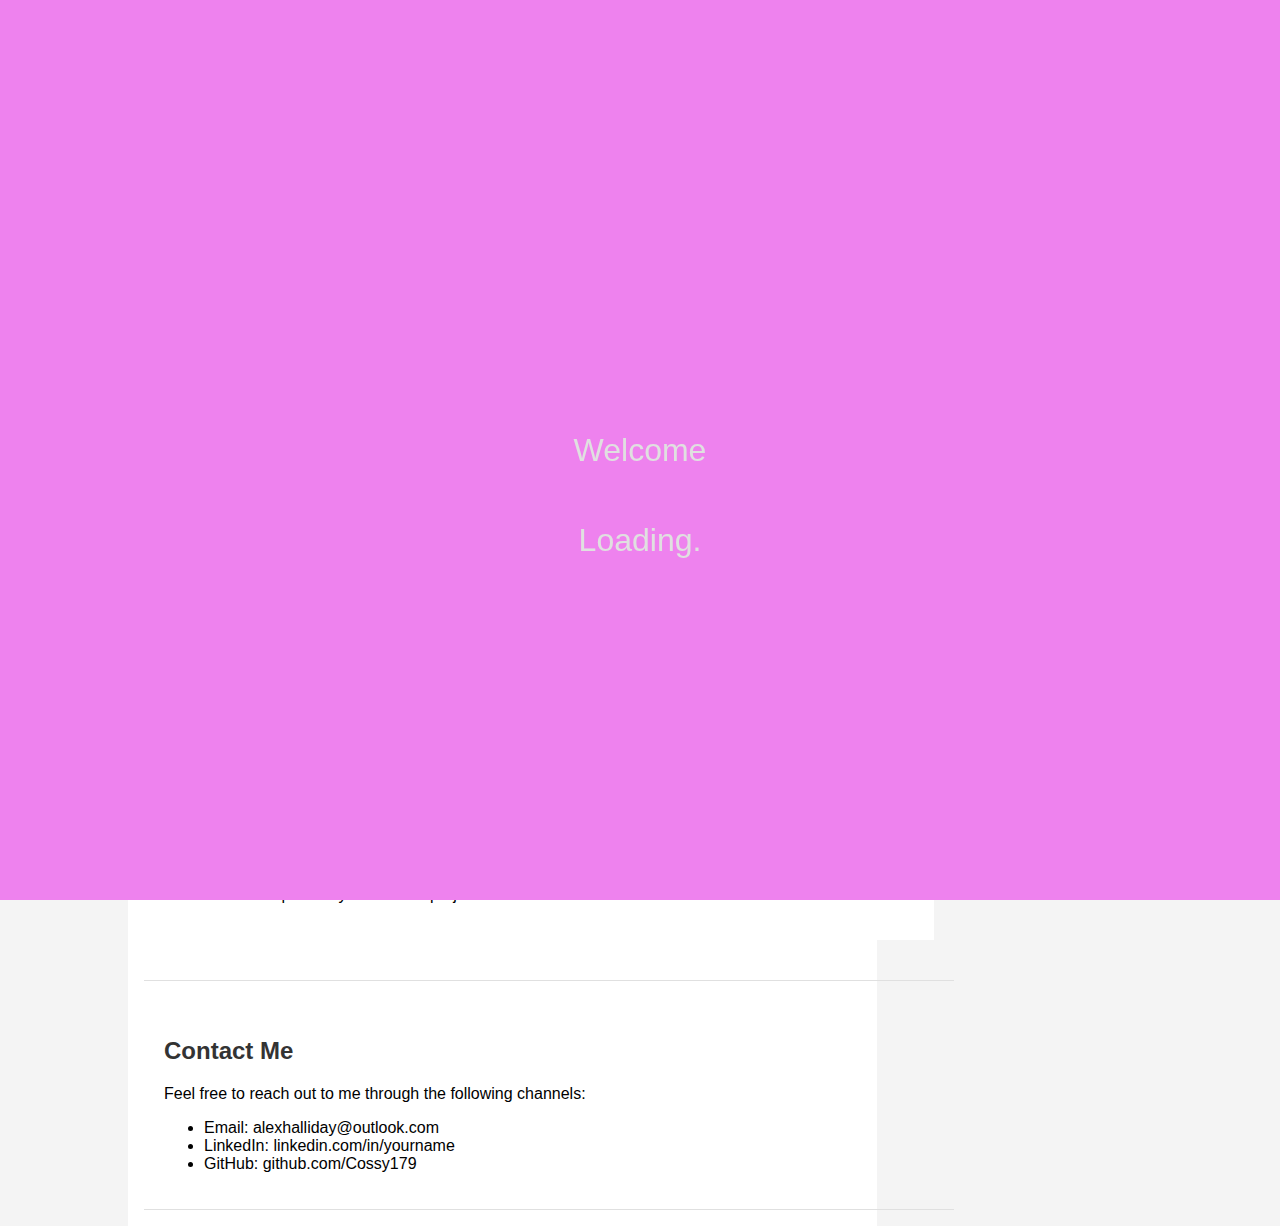
==== index.html @ a6df0967 "first commit" ====
<!DOCTYPE html>
<html>
<head>
    <title>My Portfolio</title>
    <link rel="stylesheet" href="styles.css">
    <script src="script.js"></script>
</head>
<body>
    <div class="welcome">Welcome</div>
    <div class="loading">Loading</div>
    <div class="container">
    <main>
        <header>
            <h1>Alex Halliday</h1>
            <nav>
                <ul id="menu-list">
                    <li><a href="#hero">Home</a></li>
                    <li><a href="#skills">Skills</a></li>
                    <li><a href="#projects">Projects</a></li>
                    <li><a href="#contact">Contact</a></li>
                </ul>
            </nav>
        </header>
        <section id="hero">
            <h2>Welcome to My Web Development Portfolio</h2>
            <p>Check out my latest projects and get in touch!</p>
        </section>

        <section id="skills">
            <h2>Skills</h2>
            <ul>
                <li>HTML5</li>
                <li>CSS3</li>
                <li>JavaScript</li>
                <li>Express.JS</li>
                <li>Node.JS</li>
                <!-- Add more skills as needed -->
            </ul>
        </section>

        <section id="projects">
            <h2>Projects</h2>
            <div class="project">
                <h3>Project 1</h3>
                <p>Write a description of your first project.</p>
            </div>
            <div class="project">
                <h3>Project 2</h3>
                <p>Write a description of your second project.</p>
            </div>
            <!-- Add more project sections as needed -->
        </section>

        <section id="contact">
            <h2>Contact Me</h2>
            <p>Feel free to reach out to me through the following channels:</p>
            <ul>
                <li>Email: alexhalliday@outlook.com</li>
                <li>LinkedIn: linkedin.com/in/yourname</li>
                <li>GitHub: github.com/Cossy179</li>
                <!-- Add more contact information as needed -->
            </ul>
        </section>
    </main>
        </footer>
    </div>
    
    
</body>
</html>
---- styles.css ----
body {
    font-family: Arial, sans-serif;
    margin: 0;
    padding: 0;
    background-color: #f4f4f4;
    
}

.container {
    width: 80%;
    margin: auto;
    overflow: hidden;
}

main {
    float: left;
    width: 70%;
    padding: 20px 0;
}

header {
    background-color: #333;
    color: #fff;
    text-align: center;
    padding: 10px 0;
}

section {
    padding: 20px;
    border-bottom: 1px solid #e0e0e0;
}

h2 {
    color: #333;
}

.project {
    background-color: #fff;
    padding: 20px;
    margin-bottom: 20px;
}

footer {
    background-color: #333;
    color: #fff;
    text-align: center;
    padding: 30px;
    margin-top: 50px;
}


@keyframes slide {
    0% { transform: translateX(100%); }
    100% { transform: translateX(0); }
}

@keyframes fade-out {
    0% { opacity: 1; }
    100% { opacity: 0; }
}

.reveal {
    position: fixed;
    top: 0;
    left: 0;
    width: 100%;
    height: 100%;
    animation: slide 6s reverse; 
}
.welcome {
    position: fixed;
    top: 50%;
    left: 50%;
    color: #e0e0e0;
    transform: translate(-50%, -50%);
    font-size: 2em;
    z-index: 20;
}

.loading {
    position: fixed;
    top: 60%; 
    left: 50%;
    color: #e0e0e0;
    transform: translate(-50%, -50%);
    font-size: 2em;
    z-index: 20;
    
}
header {
    display: flex;
    flex-direction: column;
    align-items: center;
    background-color: #333;
    color: #fff;
    text-align: center;
    padding: 10px 0;
}

main {
    display: grid;
    gap: 1rem;
    padding: 1rem;
    background: white;
}

h1 {
    font-size: 3rem;
    margin: 0 1rem;

}

#menu-list {
    list-style-type: none;
    display: flex; 
    
    font-size: medium;
}

  
a {
    position: relative;
    color: hsl(200 100% 50%);
    text-decoration: none;
    z-index: 1;
    transition: color .3s ease;
    list-style-type: none;
    font-size: 2rem;
    margin: 0 3rem;
}

a::before {  
    transform: scaleX(0);
    transform-origin: bottom right;
    list-style-type: none;
  }
  
  a:hover::before {
    transform: scaleX(1);
    transform-origin: bottom left;
    list-style-type: none;
  }
  
  a::before {
    content: " ";
    display: block;
    position: absolute;
    top: 0; right: 0; bottom: 0; left: 0;
    inset: 0 0 0 0;
    background: hsl(200 100% 80%);
    z-index: -1;
    transition: transform .3s ease;
    list-style-type: none;
  }
  

  @media (orientation: landscape) {
    body {
      grid-auto-flow: column;
    }
  }
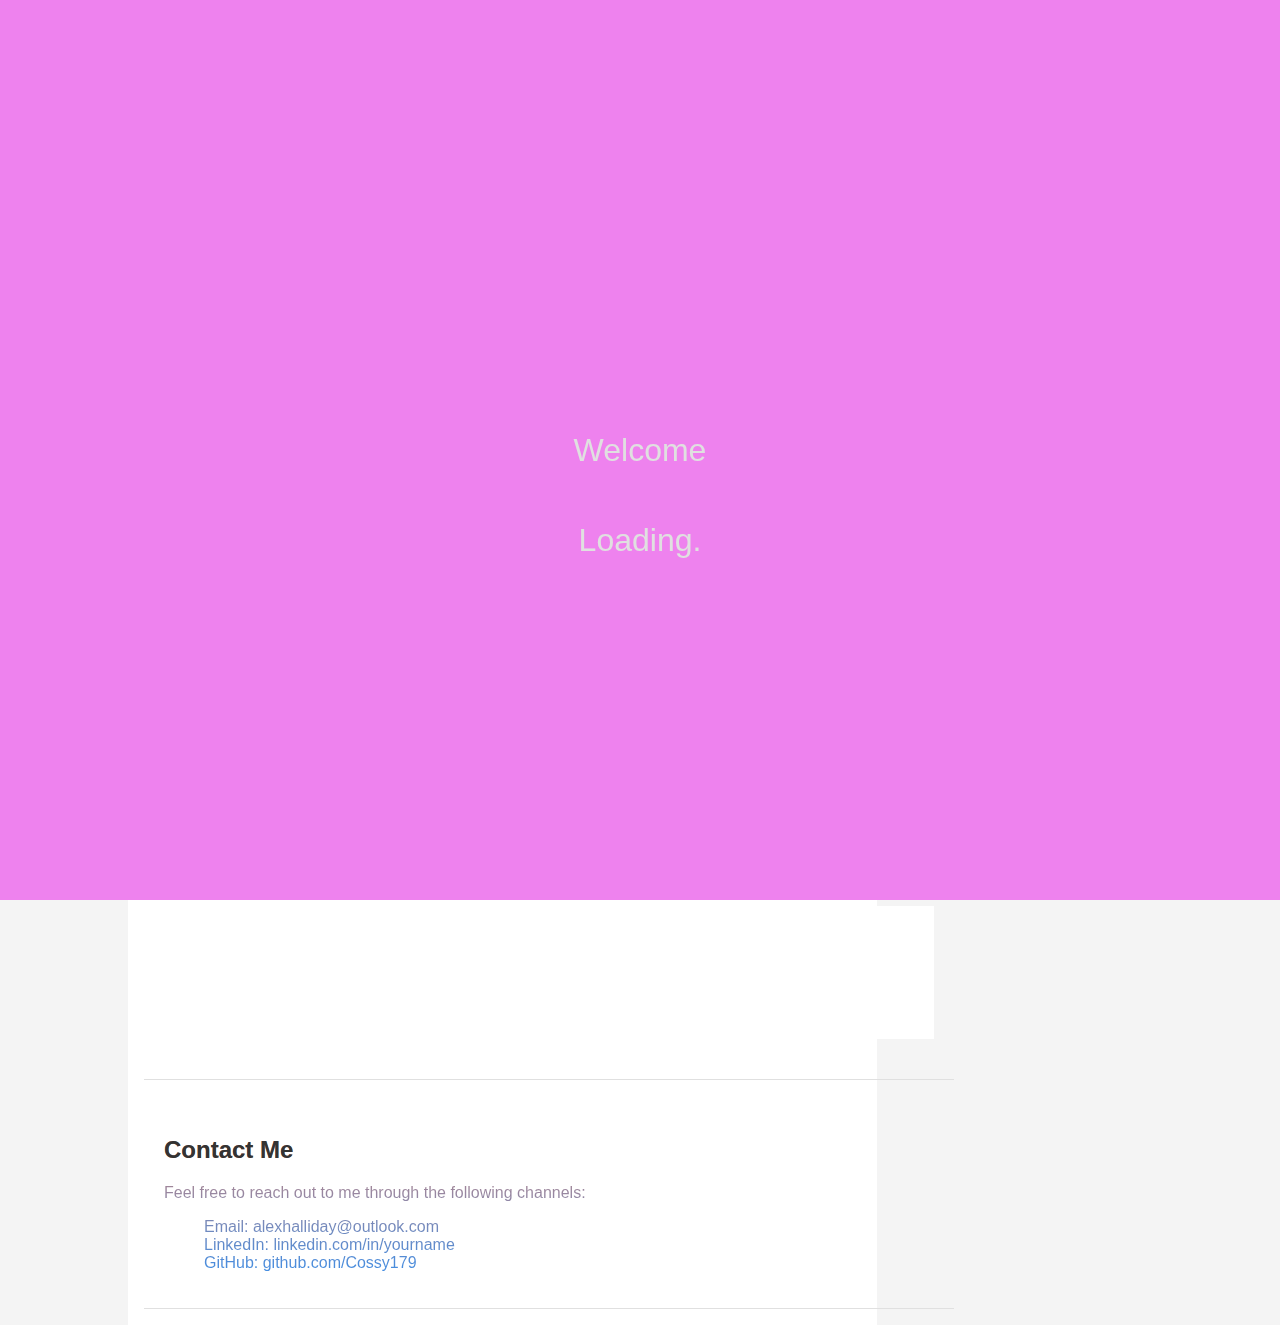
==== commit e31428ef: "Refactor skills section styling and add animations" ====
--- a/index.html
+++ b/index.html
@@ -27,14 +27,14 @@
         </section>
 
         <section id="skills">
-            <h2>Skills</h2>
-            <ul>
+            <h2>Skills:</h2>
+            <ul id="skills-list">
                 <li>HTML5</li>
-                <li>CSS3</li>
+                <li>CSS</li>
                 <li>JavaScript</li>
                 <li>Express.JS</li>
                 <li>Node.JS</li>
-                <!-- Add more skills as needed -->
+                
             </ul>
         </section>
 
--- a/styles.css
+++ b/styles.css
@@ -28,6 +28,27 @@
 section {
     padding: 20px;
     border-bottom: 1px solid #e0e0e0;
+    background: linear-gradient(to bottom, #ff7f50, #1e90ff);
+    background-clip: text;
+    -webkit-background-clip: text;
+    color: transparent;
+}
+
+#hero {
+    background-color: #ff7f50;
+}
+
+#skills {
+    background-color: #1e90ff;
+    z-index: 0;
+}
+
+#projects {
+    background-color: #32cd32;
+}
+
+#contact {
+    background-color: #ff4500;
 }
 
 h2 {
@@ -117,6 +138,25 @@
     font-size: medium;
 }
 
+#skills-list {
+    font-size: 2em; /* Adjust size as needed */
+    margin: 20px; /* Adjust margin as needed */
+    text-shadow: 2px 2px 1px #000000; /* Adjust shadow as needed */
+    animation: float 3s infinite;
+    font-family: 'Arial', sans-serif; /* Add desired font family */
+    font-weight: bold; /* Add desired font weight */
+    color: hsl(200 100% 80%); 
+    letter-spacing: 2px; /* Add desired letter spacing */
+    text-transform: uppercase; /* Add desired text transformation */
+    list-style-type: none;
+}
+
+@keyframes float {
+    0% { transform: translateY(0px); }
+    50% { transform: translateY(-20px); }
+    100% { transform: translateY(0px); }
+}
+
   
 a {
     position: relative;
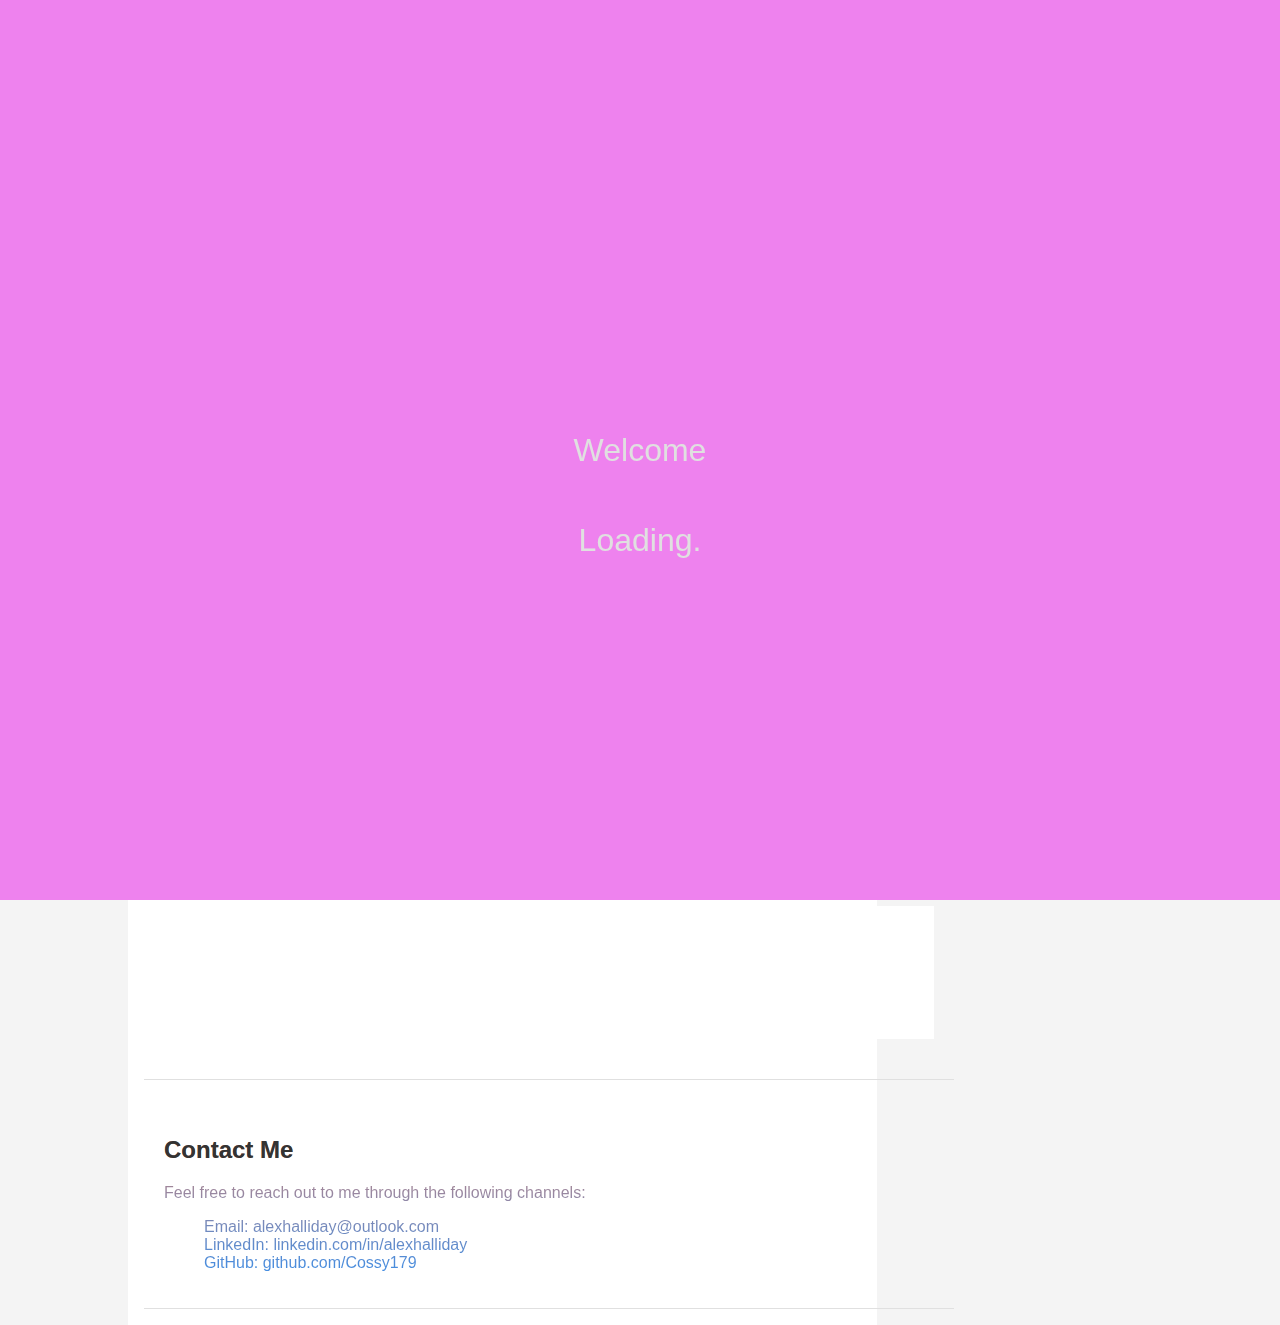
==== commit 7ca91d45: "Update contact information and add animation to welcome message" ====
--- a/index.html
+++ b/index.html
@@ -56,7 +56,7 @@
             <p>Feel free to reach out to me through the following channels:</p>
             <ul>
                 <li>Email: alexhalliday@outlook.com</li>
-                <li>LinkedIn: linkedin.com/in/yourname</li>
+                <li>LinkedIn: linkedin.com/in/alexhalliday</li>
                 <li>GitHub: github.com/Cossy179</li>
                 <!-- Add more contact information as needed -->
             </ul>
--- a/styles.css
+++ b/styles.css
@@ -139,15 +139,15 @@
 }
 
 #skills-list {
-    font-size: 2em; /* Adjust size as needed */
-    margin: 20px; /* Adjust margin as needed */
-    text-shadow: 2px 2px 1px #000000; /* Adjust shadow as needed */
+    font-size: 2em; 
+    margin: 20px; 
+    text-shadow: 2px 2px 1px #000000; 
     animation: float 3s infinite;
-    font-family: 'Arial', sans-serif; /* Add desired font family */
-    font-weight: bold; /* Add desired font weight */
+    font-family: 'Arial', sans-serif; 
+    font-weight: bold; 
     color: hsl(200 100% 80%); 
-    letter-spacing: 2px; /* Add desired letter spacing */
-    text-transform: uppercase; /* Add desired text transformation */
+    letter-spacing: 2px; 
+    text-transform: uppercase; 
     list-style-type: none;
 }
 
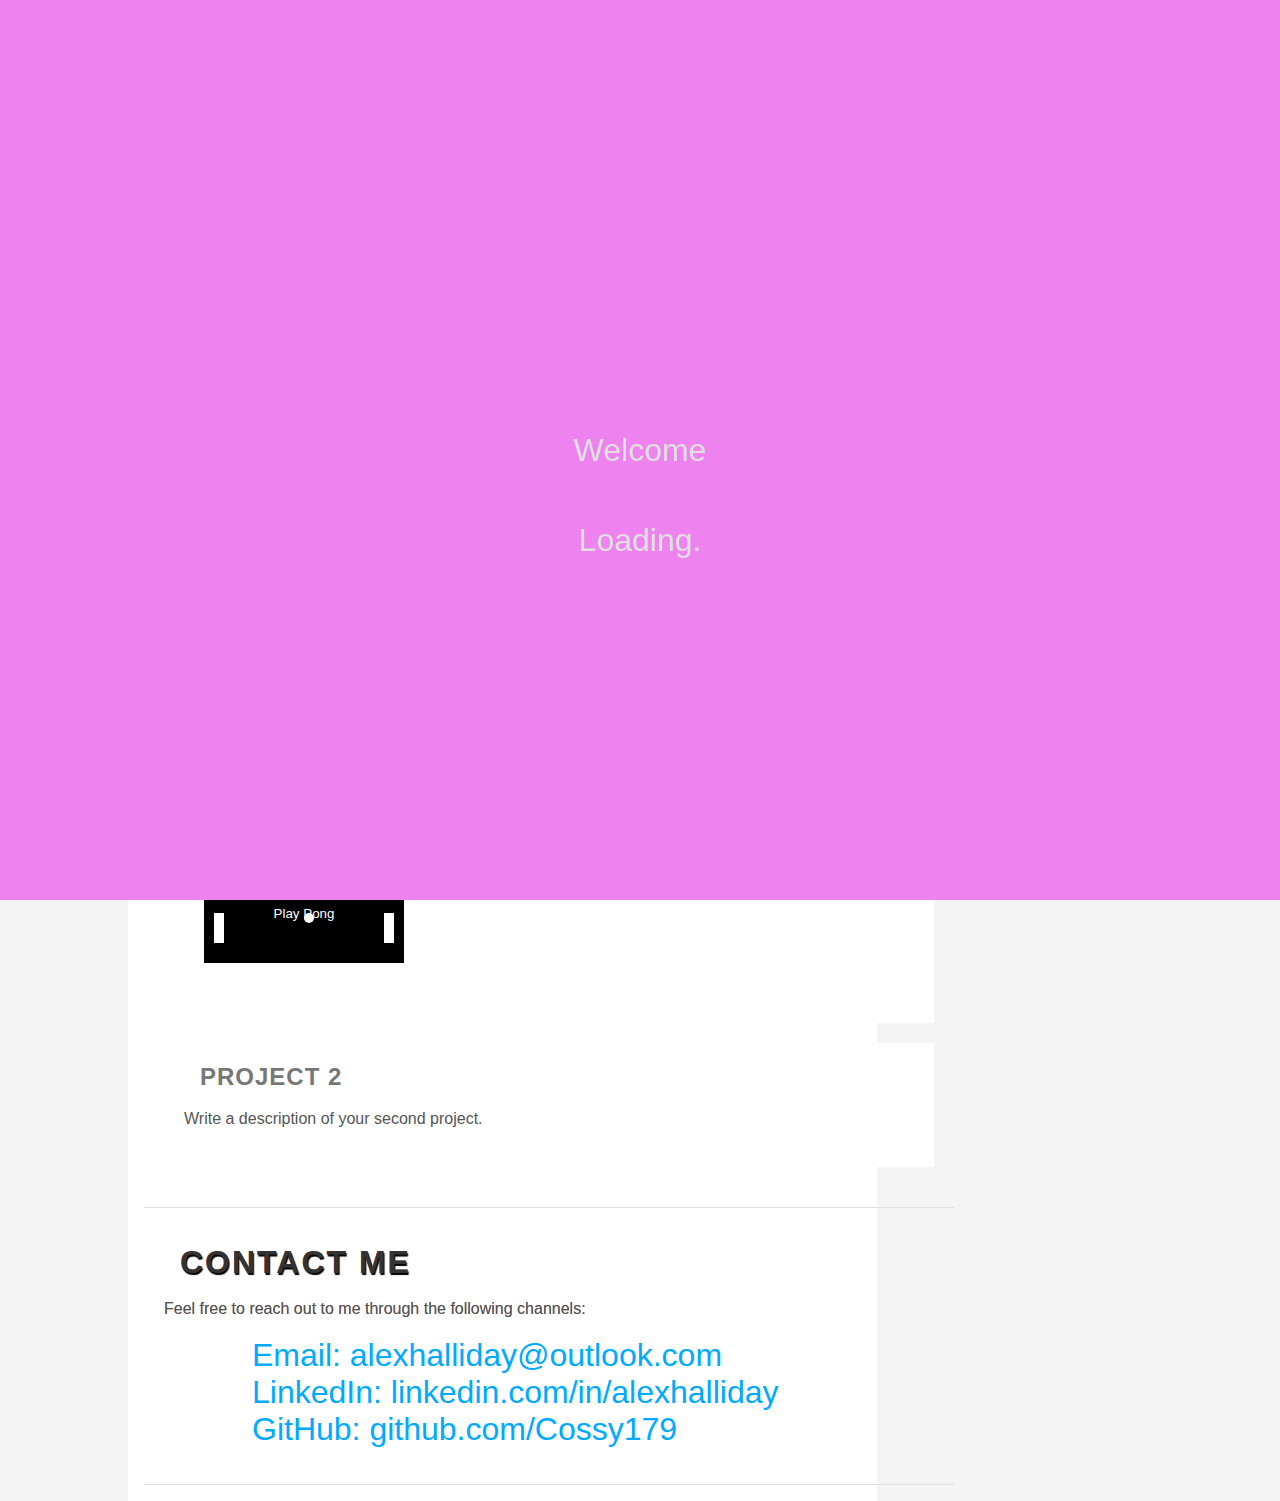
==== commit 58aaea41: ""Added Pong game to projects section, updated styles and scripts; adjusted reveal speed"" ====
--- a/index.html
+++ b/index.html
@@ -4,6 +4,7 @@
     <title>My Portfolio</title>
     <link rel="stylesheet" href="styles.css">
     <script src="script.js"></script>
+    
 </head>
 <body>
     <div class="welcome">Welcome</div>
@@ -14,10 +15,10 @@
             <h1>Alex Halliday</h1>
             <nav>
                 <ul id="menu-list">
-                    <li><a href="#hero">Home</a></li>
-                    <li><a href="#skills">Skills</a></li>
-                    <li><a href="#projects">Projects</a></li>
-                    <li><a href="#contact">Contact</a></li>
+                    <li><a href="#hero" class="menu-item">Home</a></li>
+                    <li><a href="#skills" class="menu-item">Skills</a></li>
+                    <li><a href="#projects" class="menu-item">Projects</a></li>
+                    <li><a href="#contact" class="menu-item">Contact</a></li>
                 </ul>
             </nav>
         </header>
@@ -29,7 +30,7 @@
         <section id="skills">
             <h2>Skills:</h2>
             <ul id="skills-list">
-                <li>HTML5</li>
+                <li>HTML</li>
                 <li>CSS</li>
                 <li>JavaScript</li>
                 <li>Express.JS</li>
@@ -37,12 +38,16 @@
                 
             </ul>
         </section>
-
         <section id="projects">
             <h2>Projects</h2>
-            <div class="project">
-                <h3>Project 1</h3>
-                <p>Write a description of your first project.</p>
+            <div class="project" id="games">
+                <div class="project" id="games">
+                    <h3>Pong</h3>
+                    <p>Here is a simple infinite Pong game. Just click start and start playing!</p>
+                    <button id="pong-button" onclick="window.location.href='Games/pong.html'">Play Pong
+                    <div id="pong-ball"></div>
+                    </button>
+                </div>
             </div>
             <div class="project">
                 <h3>Project 2</h3>
@@ -55,9 +60,9 @@
             <h2>Contact Me</h2>
             <p>Feel free to reach out to me through the following channels:</p>
             <ul>
-                <li>Email: alexhalliday@outlook.com</li>
-                <li>LinkedIn: linkedin.com/in/alexhalliday</li>
-                <li>GitHub: github.com/Cossy179</li>
+                <li><a href="mailto:alexhalliday@outlook.com">Email: alexhalliday@outlook.com</a></li>
+                <li><a href="https://linkedin.com/in/alexhalliday">LinkedIn: linkedin.com/in/alexhalliday</a></li>
+                <li><a href="https://github.com/Cossy179">GitHub: github.com/Cossy179</a></li>
                 <!-- Add more contact information as needed -->
             </ul>
         </section>
--- a/styles.css
+++ b/styles.css
@@ -198,4 +198,90 @@
     body {
       grid-auto-flow: column;
     }
-  }+  }
+
+h2 {
+    font-size: 2rem;
+    margin: 0 1rem;
+    color: #333;
+    text-shadow: 1px 2px 1px #000000;
+    font-family: 'Arial', sans-serif;
+    font-weight: bold;
+    letter-spacing: 2px;
+    text-transform: uppercase;
+}
+
+p {
+    font-size: 1rem;
+    line-height: 1.5;
+    color: #555;
+    margin-bottom: 1rem;
+}
+
+h3 {
+    font-size: 1.5rem;
+    margin: 0 1rem;
+    color: #777;
+   
+    font-family: 'Arial', sans-serif;
+    font-weight: bold;
+    letter-spacing: 1px;
+    text-transform: uppercase;
+}
+
+#pong-button {
+    position: relative;
+    background: black;
+    color: white;
+    border: none;
+    padding: 20px;
+    cursor: pointer;
+    overflow: hidden;
+    height: 100px; /* Increase the height */
+    width: 200px; /* Increase the width */
+}
+
+#pong-button::before, #pong-button::after {
+    content: "";
+    position: absolute;
+    background: white;
+    width: 10px;
+    height: 30px;
+    top: 50%;
+    animation: paddle 2s infinite;
+}
+
+#pong-button::before {
+    left: 10px;
+    animation-direction: reverse;
+}
+
+#pong-button::after {
+    right: 10px;
+}
+
+#pong-button:hover::before, #pong-button:hover::after {
+    animation-play-state: running;
+}
+
+
+#pong-ball {
+    content: "";
+    position: absolute;
+    background: white;
+    width: 10px;
+    height: 10px;
+    border-radius: 50%; 
+    top: 50%;
+    left: 50%;
+    animation: ball 2s infinite;
+}
+@keyframes ball {
+    0%, 100% { transform: translate(-800%, -80%); }
+    50% { transform: translate(750%, 300%); }
+}
+
+@keyframes paddle {
+    0%, 100% { transform: translateY(-50%); }
+    50% { transform: translateY(80%); }
+}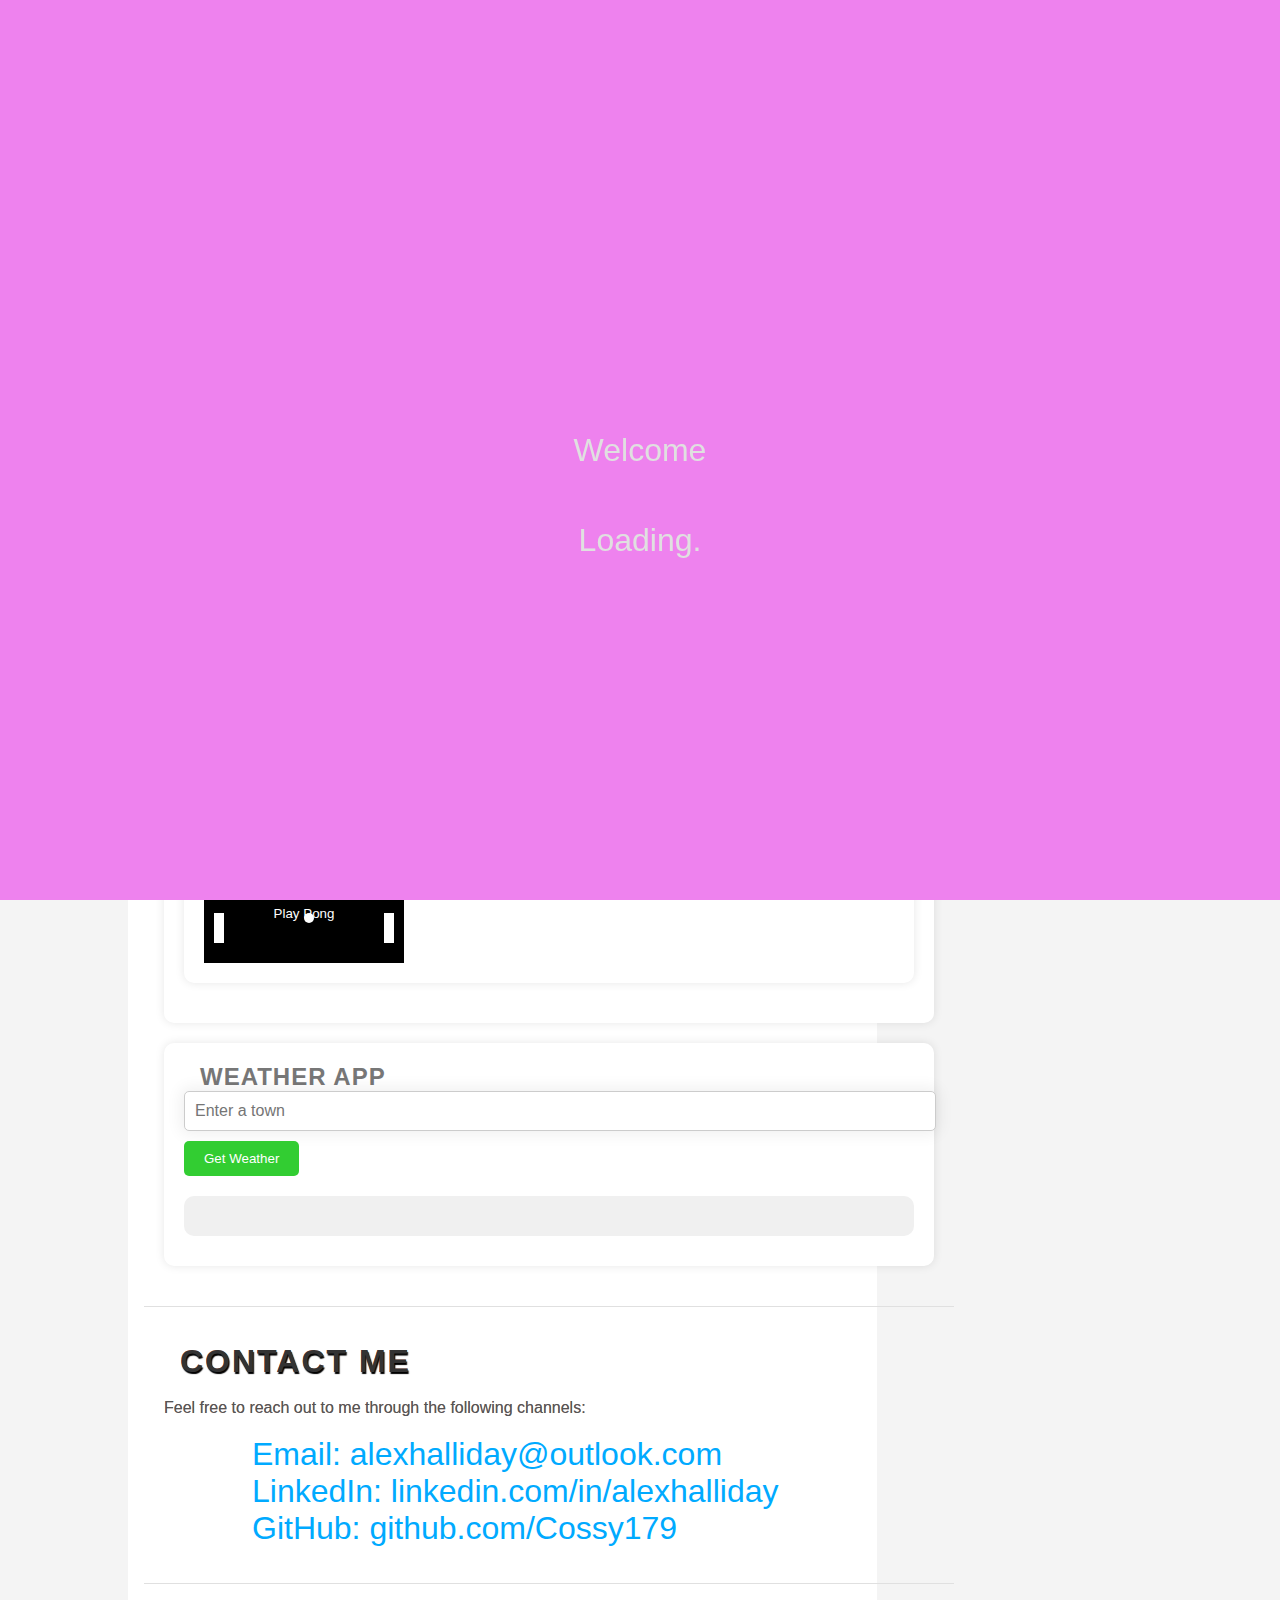
==== commit d044ee01: "Add weather functionality to portfolio page" ====
--- a/index.html
+++ b/index.html
@@ -4,6 +4,7 @@
     <title>My Portfolio</title>
     <link rel="stylesheet" href="styles.css">
     <script src="script.js"></script>
+    <script src="weather.js"></script>
     
 </head>
 <body>
@@ -50,8 +51,11 @@
                 </div>
             </div>
             <div class="project">
-                <h3>Project 2</h3>
-                <p>Write a description of your second project.</p>
+                <h3>Weather App</h3>
+                <input type="text" id="town-input" placeholder="Enter a town">
+                <button id="get-weather">Get Weather</button>
+                <div id="weather-result"></div>
+                <div id="error-message"></div> 
             </div>
             <!-- Add more project sections as needed -->
         </section>
--- a/styles.css
+++ b/styles.css
@@ -284,4 +284,107 @@
 @keyframes paddle {
     0%, 100% { transform: translateY(-50%); }
     50% { transform: translateY(80%); }
+}
+
+.project {
+    background-color: #fff;
+    padding: 20px;
+    margin-bottom: 20px;
+    border-radius: 10px;
+    box-shadow: 0px 0px 10px rgba(0,0,0,0.1);
+}
+
+#weather-result {
+    background-color: #f0f0f0;
+    padding: 20px;
+    border-radius: 10px;
+    margin-top: 20px;
+    font-size: 1.5rem;
+    color: #333;
+    text-align: center;
+}
+
+#town-input {
+    padding: 10px;
+    border-radius: 5px;
+    border: 1px solid #ccc;
+    width: 100%;
+    margin-bottom: 10px;
+}
+
+#get-weather {
+    background-color: #32cd32;
+    color: #fff;
+    border: none;
+    padding: 10px 20px;
+    border-radius: 5px;
+    cursor: pointer;
+    transition: background-color 0.3s ease;
+}
+
+#get-weather:hover {
+    background-color: #228b22;
+}
+
+#error-message {
+    color: #ff0000;
+    margin-top: 10px;
+}.project {
+    background-color: #fff;
+    padding: 20px;
+    margin-bottom: 20px;
+    border-radius: 10px;
+    box-shadow: 0px 0px 10px rgba(0,0,0,0.1);
+}
+
+#weather-result {
+    background-color: #f0f0f0;
+    padding: 20px;
+    border-radius: 10px;
+    margin-top: 20px;
+    font-size: 1.5rem;
+    color: #333;
+    text-align: center;
+}
+
+#town-input {
+    padding: 10px;
+    border-radius: 5px;
+    border: 1px solid #ccc;
+    width: 100%;
+    margin-bottom: 10px;
+}
+
+#get-weather {
+    background-color: #32cd32;
+    color: #fff;
+    border: none;
+    padding: 10px 20px;
+    border-radius: 5px;
+    cursor: pointer;
+    transition: background-color 0.3s ease;
+}
+
+#get-weather:hover {
+    background-color: #228b22;
+}
+
+#error-message {
+    color: #ff0000;
+    margin-top: 10px;
+}
+
+input[type="text"] {
+    padding: 10px;
+    border: none;
+    border-radius: 5px;
+    width: 100%;
+    box-shadow: 0 0 15px 4px rgba(0,0,0,0.06);
+    margin-bottom: 10px;
+    font-size: 1rem;
+}
+
+input[type="text"]:focus {
+    outline: none;
+    box-shadow: 0 0 15px 4px rgba(0,0,0,0.1);
 }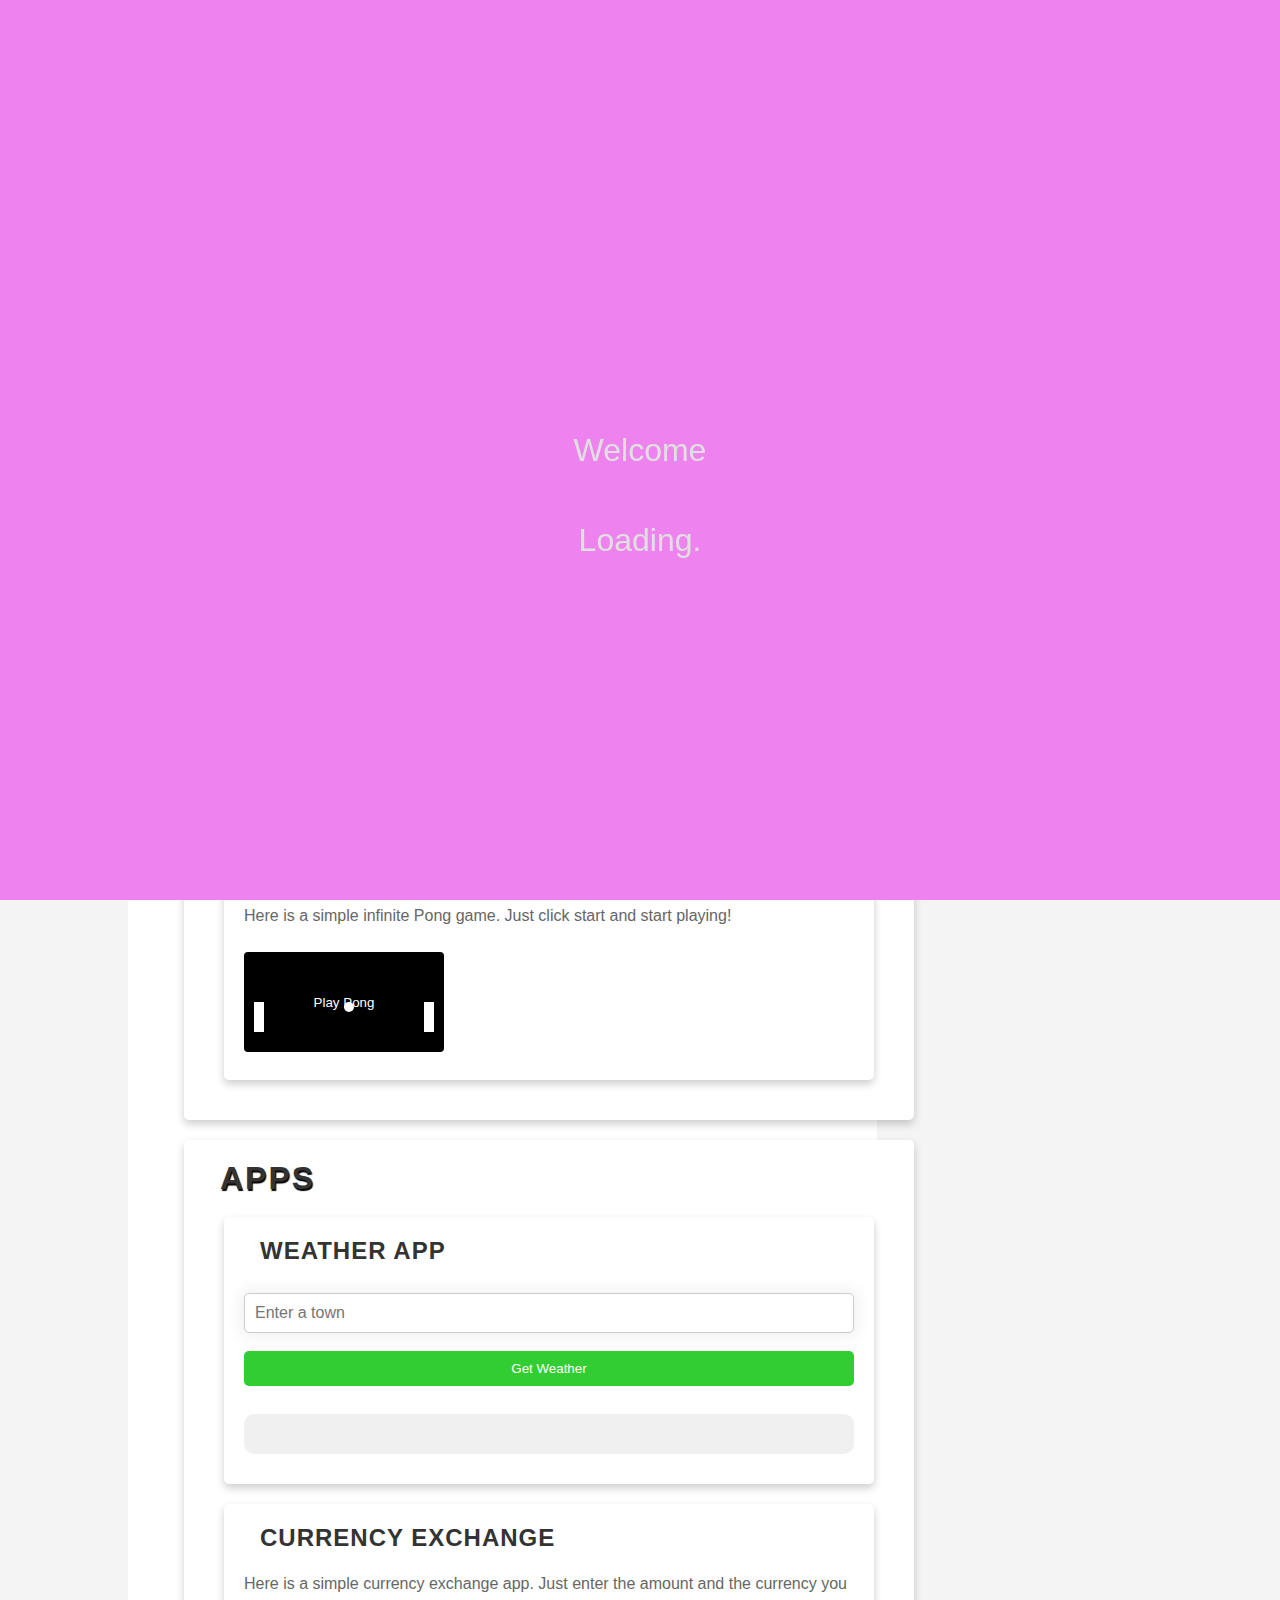
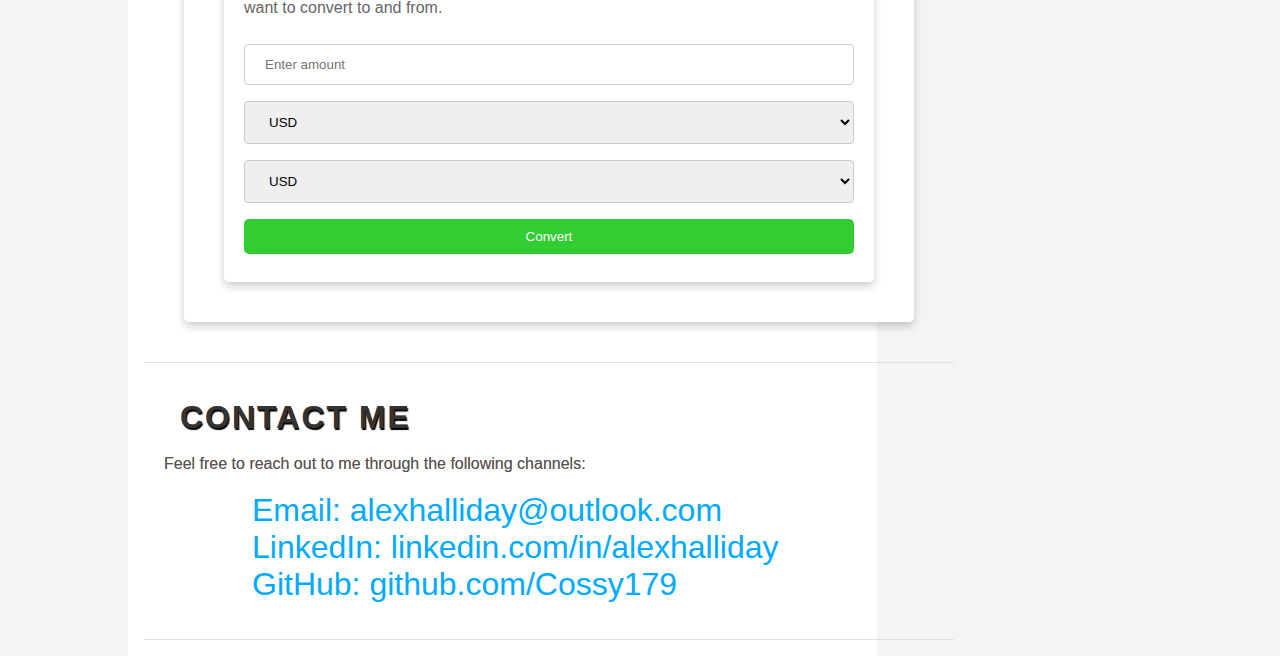
==== commit 1ce4e502: "Add Games and Apps sections to index.html. Added a currency exchange (In development and currently d" ====
--- a/index.html
+++ b/index.html
@@ -3,8 +3,7 @@
 <head>
     <title>My Portfolio</title>
     <link rel="stylesheet" href="styles.css">
-    <script src="script.js"></script>
-    <script src="weather.js"></script>
+    
     
 </head>
 <body>
@@ -42,6 +41,7 @@
         <section id="projects">
             <h2>Projects</h2>
             <div class="project" id="games">
+                <h2>Games</h2>
                 <div class="project" id="games">
                     <h3>Pong</h3>
                     <p>Here is a simple infinite Pong game. Just click start and start playing!</p>
@@ -50,13 +50,53 @@
                     </button>
                 </div>
             </div>
-            <div class="project">
-                <h3>Weather App</h3>
-                <input type="text" id="town-input" placeholder="Enter a town">
-                <button id="get-weather">Get Weather</button>
-                <div id="weather-result"></div>
-                <div id="error-message"></div> 
+            <div class="project" id="apps">
+                <h2>Apps</h2>
+            
+                <div class="project">
+                    <h3>Weather App</h3>
+                    <input type="text" id="town-input" placeholder="Enter a town">
+                    <button id="get-weather">Get Weather</button>
+                    <div id="weather-result"></div>
+                    <div id="error-message"></div> 
+
+                </div>
+
+                <div class="project">
+                    <h3>Currency Exchange</h3>
+                    <p>Here is a simple currency exchange app. Just enter the amount and the currency you want to convert to and from.</p>
+                    <input type="number" id="amount" placeholder="Enter amount">
+                    <select id="from-currency">
+                        <option value="USD">USD</option>
+                        <option value="EUR">EUR</option>
+                        <option value="GBP">GBP</option>
+                        <option value="JPY">JPY</option>
+                        <option value="AUD">AUD</option>
+                        <option value="CAD">CAD</option>
+                        <option value="CHF">CHF</option>
+                        <option value="CNY">CNY</option>
+                        <option value="SEK">SEK</option>
+                        <option value="NZD">NZD</option>
+                    </select>
+                    <select id="to-currency">
+                        <option value="USD">USD</option>
+                        <option value="EUR">EUR</option>
+                        <option value="GBP">GBP</option>
+                        <option value="JPY">JPY</option>
+                        <option value="AUD">AUD</option>
+                        <option value="CAD">CAD</option>
+                        <option value="CHF">CHF</option>
+                        <option value="CNY">CNY</option>
+                        <option value="SEK">SEK</option>
+                        <option value="NZD">NZD</option>
+                    </select>
+                    <button id="convert">Convert</button>
+                    <div id="result"></div>
+                </div>
+            
             </div>
+
+            
             <!-- Add more project sections as needed -->
         </section>
 
@@ -74,6 +114,8 @@
         </footer>
     </div>
     
-    
+    <script src="script.js"></script>
+    <script src="weather.js"></script>
+    <script src="convert.js"></script>
 </body>
 </html>--- a/styles.css
+++ b/styles.css
@@ -387,4 +387,62 @@
 input[type="text"]:focus {
     outline: none;
     box-shadow: 0 0 15px 4px rgba(0,0,0,0.1);
+}
+
+#convert {
+    background-color: #32cd32;
+    color: #fff;
+    border: none;
+    padding: 10px 20px;
+    border-radius: 5px;
+    cursor: pointer;
+    transition: background-color 0.3s ease;
+}
+
+#convert:hover {
+    background-color: #228b22;
+}
+
+.project {
+    box-shadow: 0 4px 8px 0 rgba(0,0,0,0.2);
+    transition: 0.3s;
+    border-radius: 5px;
+    padding: 20px;
+    margin: 20px;
+}
+
+.project h3 {
+    color: #333;
+    font-size: 24px;
+    margin-bottom: 20px;
+}
+
+.project p {
+    color: #666;
+    font-size: 16px;
+}
+
+.project input, .project select {
+    width: 100%;
+    padding: 12px 20px;
+    margin: 8px 0;
+    display: inline-block;
+    border: 1px solid #ccc;
+    border-radius: 4px;
+    box-sizing: border-box;
+}
+
+.project button {
+    width: 100%;
+    background-color: #4CAF50;
+    color: white;
+    padding: 14px 20px;
+    margin: 8px 0;
+    border: none;
+    border-radius: 4px;
+    cursor: pointer;
+}
+
+.project button:hover {
+    background-color: #45a049;
 }